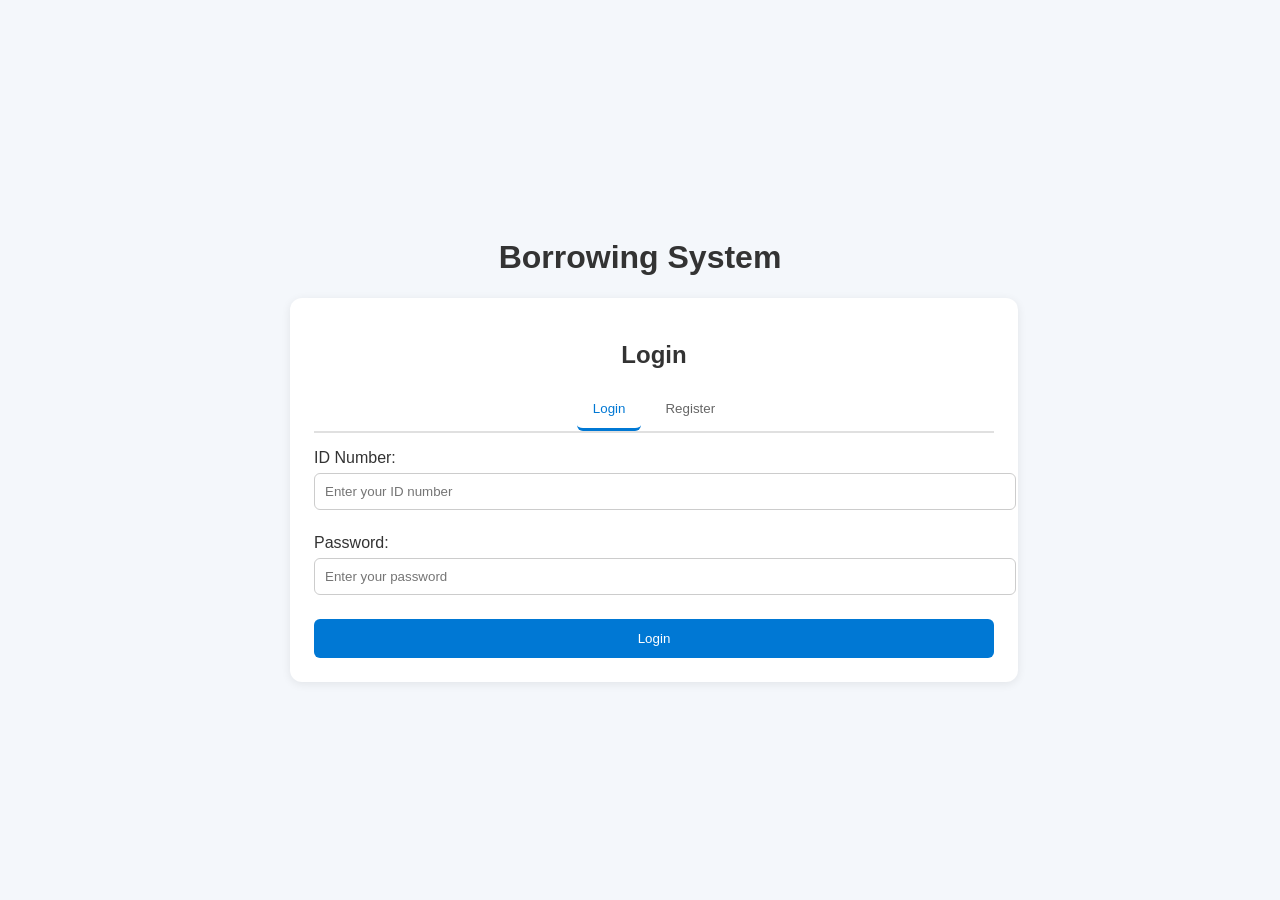
==== BorrowingSystem/wwwroot/user.html @ ec5ed108 "Initial commit: ASP.NET Core borrowing system with PostgreSQL" ====
<!DOCTYPE html>
<html lang="en">
<head>
  <meta charset="UTF-8" />
  <meta name="viewport" content="width=device-width, initial-scale=1.0" />
  <title>User Portal - Borrowing System</title>
  <link rel="stylesheet" href="css/site.css" />
</head>
<body>
  <div class="container">
    <h1>User Portal</h1>
    <section class="card">
      <div style="display:flex;justify-content:space-between;align-items:center;flex-wrap:wrap;gap:12px;">
        <div>
          <p>Welcome, <strong id="userName">User</strong>!</p>
          <p>ID: <span id="userIdNumber">-</span> | Status: <span id="userStatus">-</span></p>
        </div>
        <button onclick="logout()" class="logout-btn" style="background:#dc3545;">Logout</button>
      </div>
      <button id="refreshBtn">Refresh items</button>
      <ul id="itemsList"></ul>
      <section class="card">
        <h2>Active Borrowed Items</h2>
        <ul id="borrowedList"></ul>
      </section>
      <section class="card">
        <h2>Returned Items</h2>
        <ul id="historyList"></ul>
      </section>
    </section>
  </div>
  <script src="js/user.js"></script>
</body>
</html>
---- BorrowingSystem/wwwroot/css/site.css ----
body {
  font-family: Arial, sans-serif;
  margin: 0;
  padding: 0;
  background: #f4f7fb;
  color: #333;
  min-height: 100vh;
  display: flex;
  align-items: center;
  justify-content: center;
}

.container {
  width: 100%;
  max-width: 700px;
  margin: 0 auto;
  padding: 16px;
}

h1 {
  text-align: center;
}

.card {
  background: #fff;
  border-radius: 12px;
  box-shadow: 0 2px 10px rgba(0,0,0,0.08);
  padding: 24px;
  margin-bottom: 20px;
}

label {
  display: block;
  margin-bottom: 12px;
}

input[type="text"], input[type="number"] {
  width: 100%;
  padding: 10px;
  margin-top: 6px;
  border: 1px solid #ccc;
  border-radius: 6px;
}

button {
  background: #0078d4;
  color: white;
  border: none;
  padding: 12px 18px;
  border-radius: 6px;
  cursor: pointer;
  display: inline-flex;
  align-items: center;
  justify-content: center;
}

button:hover {
  background: #005a9e;
}

button:disabled {
  opacity: 0.65;
  cursor: not-allowed;
}

.card {
  width: 100%;
  max-width: 680px;
  margin: 0 auto;
}

form {
  display: flex;
  flex-direction: column;
  gap: 12px;
}

input[type="text"], input[type="number"], input[type="password"] {
  width: 100%;
  padding: 10px;
  margin-top: 6px;
  border: 1px solid #ccc;
  border-radius: 6px;
}

#tabs {
  display: flex;
  justify-content: center;
  gap: 8px;
  margin-bottom: 16px;
  border-bottom: 2px solid #e0e0e0;
}

.tab-btn {
  background: transparent;
  color: #666;
  border: none;
  padding: 12px 16px;
  cursor: pointer;
  border-bottom: 3px solid transparent;
  font-weight: 500;
}

.tab-btn:hover {
  color: #333;
}

.tab-btn.active {
  color: #0078d4;
  border-bottom-color: #0078d4;
}

.tab-content {
  display: none;
}

.tab-content.active {
  display: block;
}

#borrowersList,
#itemsList {
  list-style: none;
  padding: 0;
}

#borrowersList li,
#itemsList li {
  border-bottom: 1px solid #e0e0e0;
  padding: 14px 0;
}

.card p,
.card h2 {
  text-align: center;
}

.item-actions {
  display: flex;
  flex-wrap: wrap;
  gap: 8px;
  justify-content: center;
  margin-top: 10px;
}

button.logout-btn {
  margin-left: auto;
}

.button-grid {
  display: grid;
  gap: 12px;
  grid-template-columns: 1fr 1fr;
  margin-top: 16px;
}

.note {
  margin-top: 12px;
  color: #555;
}

.admin-grid {
  display: grid;
  gap: 24px;
}

#itemsList {
  list-style: none;
  padding: 0;
}

#itemsList li {
  border-bottom: 1px solid #e0e0e0;
  padding: 14px 0;
}

.error {
  color: #d32f2f;
}

/* Modal styles */
.modal {
  display: none;
  position: fixed;
  z-index: 1;
  left: 0;
  top: 0;
  width: 100%;
  height: 100%;
  overflow: auto;
  background-color: rgba(0,0,0,0.4);
}

.modal-content {
  background-color: #fefefe;
  margin: 15% auto;
  padding: 20px;
  border: 1px solid #888;
  width: 80%;
  max-width: 500px;
  border-radius: 12px;
}

.close {
  color: #aaa;
  float: right;
  font-size: 28px;
  font-weight: bold;
  cursor: pointer;
}

.close:hover,
.close:focus {
  color: black;
  text-decoration: none;
}

.item-actions {
  margin-top: 10px;
}

.item-actions button {
  margin-right: 8px;
  padding: 6px 12px;
  font-size: 14px;
}

.borrow-btn {
  background: #28a745;
}

.borrow-btn:hover {
  background: #218838;
}

.edit-btn {
  background: #ffc107;
  color: #212529;
}

.edit-btn:hover {
  background: #e0a800;
}

.delete-btn {
  background: #dc3545;
}

.delete-btn:hover {
  background: #c82333;
}

/* Tab styles */
#tabs {
  display: flex;
  gap: 8px;
  margin-bottom: 16px;
  border-bottom: 2px solid #e0e0e0;
}

.tab-btn {
  background: transparent;
  color: #666;
  border: none;
  padding: 12px 16px;
  cursor: pointer;
  border-bottom: 3px solid transparent;
  font-weight: 500;
}

.tab-btn:hover {
  background: transparent;
  color: #333;
}

.tab-btn.active {
  color: #0078d4;
  border-bottom-color: #0078d4;
}

.tab-content {
  display: none;
}

.tab-content.active {
  display: block;
}

input[type="password"] {
  width: 100%;
  padding: 10px;
  margin-top: 6px;
  border: 1px solid #ccc;
  border-radius: 6px;
}

#borrowersList {
  list-style: none;
  padding: 0;
}

#borrowersList li {
  border-bottom: 1px solid #e0e0e0;
  padding: 14px 0;
}
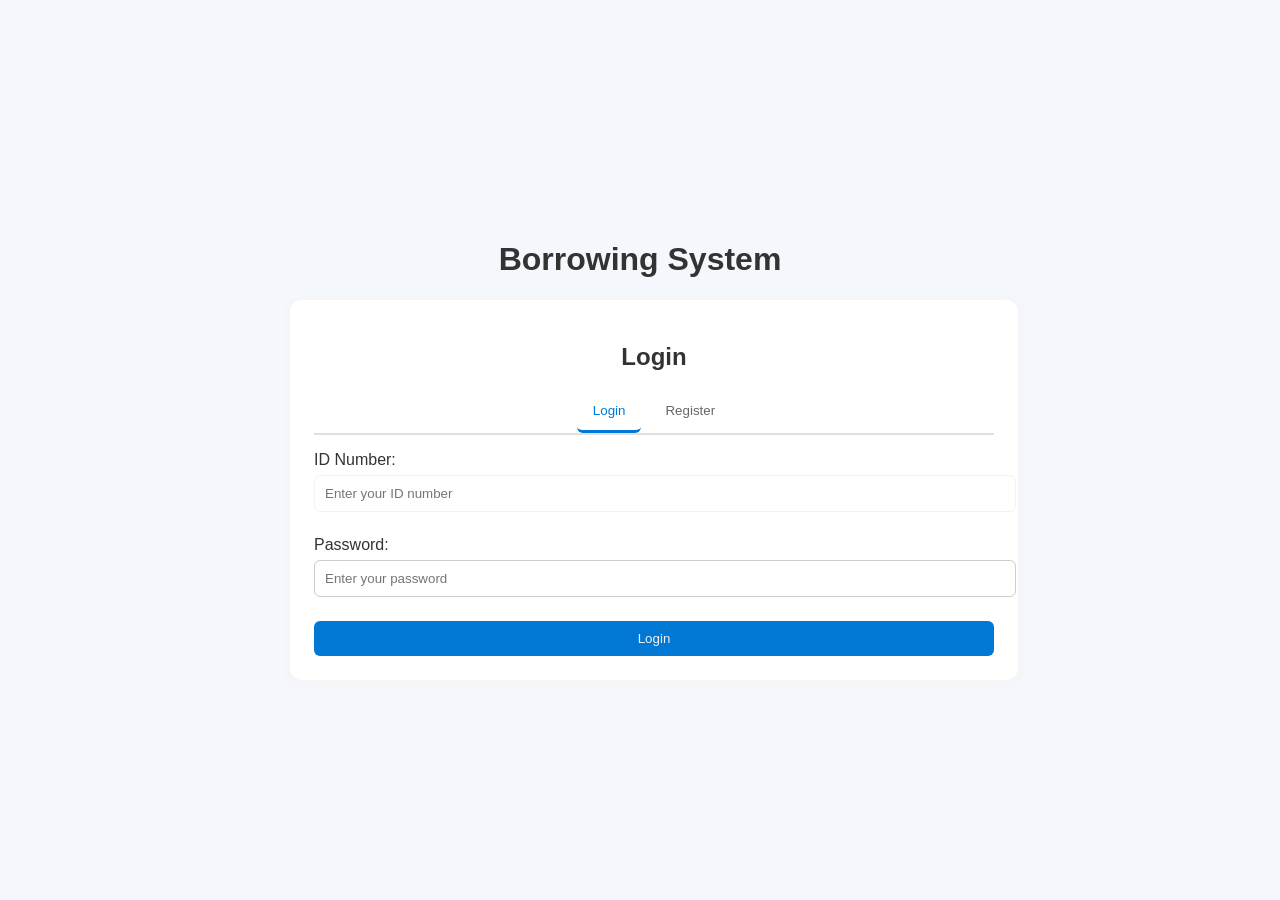
==== commit 0b20f4c2: "UI fix" ====
--- a/BorrowingSystem/wwwroot/user.html
+++ b/BorrowingSystem/wwwroot/user.html
@@ -15,7 +15,7 @@
           <p>Welcome, <strong id="userName">User</strong>!</p>
           <p>ID: <span id="userIdNumber">-</span> | Status: <span id="userStatus">-</span></p>
         </div>
-        <button onclick="logout()" class="logout-btn" style="background:#dc3545;">Logout</button>
+        <button onclick="logout()" class="logout-btn" style="background:#f3f1f1;">Logout</button>
       </div>
       <button id="refreshBtn">Refresh items</button>
       <ul id="itemsList"></ul>
--- a/BorrowingSystem/wwwroot/css/site.css
+++ b/BorrowingSystem/wwwroot/css/site.css
@@ -24,7 +24,7 @@
 .card {
   background: #fff;
   border-radius: 12px;
-  box-shadow: 0 2px 10px rgba(0,0,0,0.08);
+  box-shadow: 0 2px 10px rgba(245, 242, 242, 0.932);
   padding: 24px;
   margin-bottom: 20px;
 }
@@ -44,18 +44,18 @@
 
 button {
   background: #0078d4;
-  color: white;
+  color: rgb(243, 240, 240);
   border: none;
-  padding: 12px 18px;
+  padding: 10px 10px;
   border-radius: 6px;
   cursor: pointer;
-  display: inline-flex;
-  align-items: center;
+  display: block;
+  margin-block: auto;
   justify-content: center;
 }
 
 button:hover {
-  background: #005a9e;
+  background: rgb(49, 6, 245);
 }
 
 button:disabled {
@@ -79,8 +79,9 @@
   width: 100%;
   padding: 10px;
   margin-top: 6px;
-  border: 1px solid #ccc;
+  border: 1px solid #f7f2f2;
   border-radius: 6px;
+  font-family: Arial;
 }
 
 #tabs {
